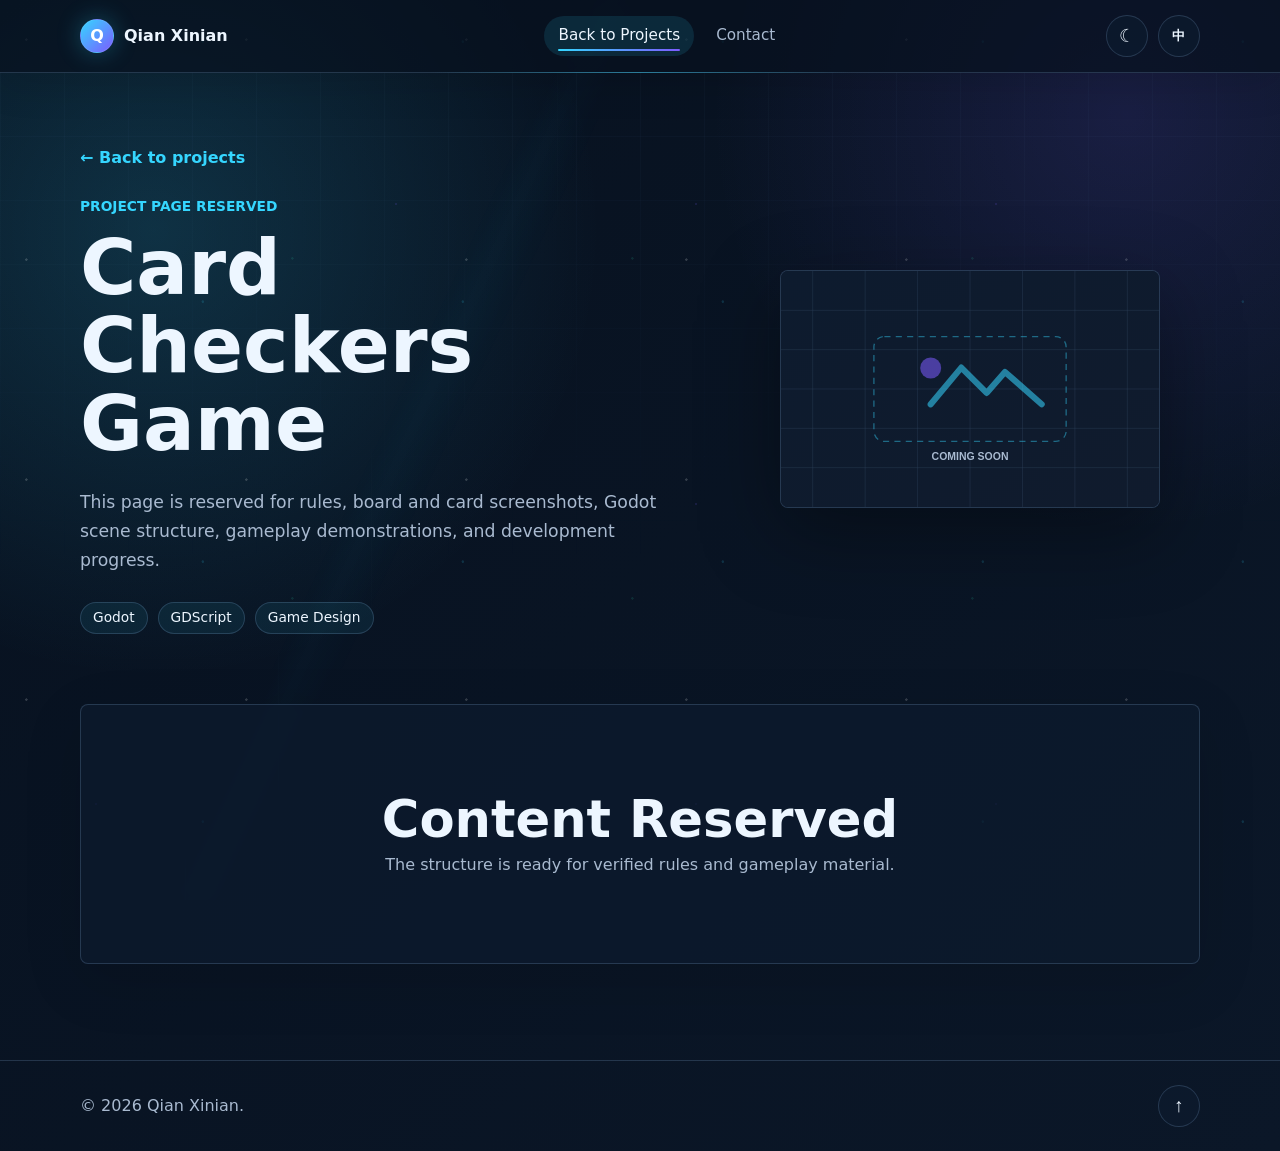
==== en-project-card-checkers.html @ 93b9799e "Update portfolio content and interactions" ====
<!DOCTYPE html><html lang="en"><head><meta charset="UTF-8"><meta name="viewport" content="width=device-width, initial-scale=1.0"><title>Card Checkers Game | Qian Xinian</title><link rel="stylesheet" href="style.css?v=20260716-3"></head><body class="detail-page"><a class="skip-link" href="#main">Skip to main content</a><div class="scroll-progress" aria-hidden="true"></div><header class="site-header"><nav class="navbar container"><a class="brand" href="en.html#projects"><span class="brand-mark" aria-hidden="true">Q</span><span>Qian Xinian</span></a><div class="nav-actions"><button class="theme-toggle" type="button" aria-label="Toggle theme"><span class="theme-icon" aria-hidden="true">☾</span></button><a class="language-switch" href="project-card-checkers.html" lang="zh-CN">中</a><button class="menu-toggle" type="button" aria-label="Open navigation menu" aria-expanded="false" aria-controls="primary-menu"><span></span><span></span><span></span></button></div><ul class="nav-menu" id="primary-menu"><li><a class="nav-link active" href="en.html#projects">Back to Projects</a></li><li><a class="nav-link" href="en.html#contact">Contact</a></li></ul></nav></header><main id="main" class="project-detail-main"><section class="detail-hero"><div class="container detail-hero-grid"><div class="reveal"><a class="back-link" href="en.html#projects">← Back to projects</a><p class="detail-kicker">Project Page Reserved</p><h1 class="detail-title">Card Checkers Game</h1><p class="detail-summary">This page is reserved for rules, board and card screenshots, Godot scene structure, gameplay demonstrations, and development progress.</p><div class="detail-meta"><span>Godot</span><span>GDScript</span><span>Game Design</span></div></div><figure class="detail-visual reveal"><img src="assets/project-placeholder.svg" alt="Card Checkers Game project placeholder"></figure></div></section><section class="detail-content"><div class="container"><article class="detail-panel detail-placeholder reveal"><div><h2>Content Reserved</h2><p>The structure is ready for verified rules and gameplay material.</p></div></article></div></section></main><footer class="site-footer"><div class="container footer-inner"><p>© <span id="year"></span> Qian Xinian.</p><button class="back-to-top" type="button" aria-label="Back to top">↑</button></div></footer><script src="script.js?v=20260716-3"></script></body></html>
---- style.css ----
:root {
  color-scheme: dark;
  --bg: #07111f;
  --bg-soft: #0b1728;
  --surface: rgba(13, 27, 46, 0.72);
  --surface-strong: rgba(19, 38, 63, 0.9);
  --text: #edf6ff;
  --muted: #a9bad0;
  --line: rgba(159, 205, 255, 0.18);
  --accent: #35d6ff;
  --accent-2: #7c5cff;
  --accent-3: #33e0b5;
  --shadow: 0 24px 80px rgba(0, 0, 0, 0.35);
  --radius: 8px;
  --header-height: 72px;
  --font: "Microsoft YaHei", "PingFang SC", "Hiragino Sans GB", "Noto Sans CJK SC", system-ui, -apple-system, BlinkMacSystemFont, "Segoe UI", sans-serif;
}

@property --panel-angle {
  syntax: "<angle>";
  inherits: false;
  initial-value: 0deg;
}

[data-theme="light"] {
  color-scheme: light;
  --bg: #f6f9fd;
  --bg-soft: #eaf1f9;
  --surface: rgba(255, 255, 255, 0.76);
  --surface-strong: rgba(255, 255, 255, 0.95);
  --text: #101b2d;
  --muted: #516177;
  --line: rgba(35, 80, 130, 0.16);
  --accent: #007fb0;
  --accent-2: #5e4bd6;
  --accent-3: #008f78;
  --shadow: 0 24px 70px rgba(23, 48, 84, 0.14);
}

* {
  box-sizing: border-box;
}

html {
  scroll-behavior: smooth;
  scroll-padding-top: var(--header-height);
}

body {
  margin: 0;
  min-width: 320px;
  color: var(--text);
  background:
    radial-gradient(circle at 12% 20%, rgba(53, 214, 255, 0.16), transparent 28rem),
    radial-gradient(circle at 88% 10%, rgba(124, 92, 255, 0.14), transparent 26rem),
    linear-gradient(135deg, var(--bg), var(--bg-soft));
  font-family: var(--font);
  line-height: 1.7;
  animation: pageFadeIn 420ms ease-out both;
}

body::before {
  content: "";
  position: fixed;
  inset: 0;
  z-index: -2;
  pointer-events: none;
  opacity: 0.28;
  background:
    linear-gradient(115deg, transparent 0 34%, rgba(53, 214, 255, 0.08) 36%, transparent 39% 100%),
    repeating-linear-gradient(90deg, transparent 0 92px, rgba(255, 255, 255, 0.025) 92px 93px);
  transform: translate3d(var(--page-shift, 0px), 0, 0);
}

body::after {
  content: "";
  position: fixed;
  inset: 0;
  z-index: -3;
  pointer-events: none;
  opacity: 0.34;
  background-image:
    radial-gradient(circle at 12% 18%, rgba(255, 255, 255, 0.5) 0 1px, transparent 1.5px),
    radial-gradient(circle at 78% 16%, rgba(53, 214, 255, 0.45) 0 1px, transparent 1.5px),
    radial-gradient(circle at 32% 68%, rgba(124, 92, 255, 0.42) 0 1px, transparent 1.5px),
    radial-gradient(circle at 86% 76%, rgba(51, 224, 181, 0.36) 0 1px, transparent 1.5px);
  background-size: 220px 220px, 260px 260px, 300px 300px, 340px 340px;
  animation: starDrift 46s linear infinite;
}

body.menu-open {
  overflow: hidden;
}

a {
  color: inherit;
  text-decoration: none;
}

img {
  max-width: 100%;
  display: block;
}

button,
a {
  -webkit-tap-highlight-color: transparent;
}

:focus-visible {
  outline: 3px solid color-mix(in srgb, var(--accent) 85%, white);
  outline-offset: 4px;
}

.skip-link {
  position: fixed;
  top: 12px;
  left: 12px;
  z-index: 1000;
  padding: 10px 14px;
  border-radius: var(--radius);
  background: var(--accent);
  color: #06111f;
  transform: translateY(-140%);
  transition: transform 180ms ease;
}

.skip-link:focus {
  transform: translateY(0);
}

.scroll-progress {
  position: fixed;
  top: 0;
  left: 0;
  z-index: 200;
  width: calc(var(--scroll-progress, 0) * 100%);
  height: 3px;
  background: linear-gradient(90deg, var(--accent), var(--accent-2), var(--accent-3));
  box-shadow: 0 0 18px rgba(53, 214, 255, 0.55);
}

.cursor-glow {
  position: fixed;
  left: 0;
  top: 0;
  z-index: 1;
  width: 260px;
  height: 260px;
  border-radius: 50%;
  pointer-events: none;
  opacity: 0;
  background: radial-gradient(circle, rgba(53, 214, 255, 0.17), rgba(124, 92, 255, 0.08) 42%, transparent 70%);
  transform: translate3d(calc(var(--cursor-x, -400px) - 50%), calc(var(--cursor-y, -400px) - 50%), 0);
  transition: opacity 180ms ease;
  mix-blend-mode: screen;
}

.cursor-glow.is-active {
  opacity: 1;
}

.container {
  width: min(1120px, calc(100% - 40px));
  margin: 0 auto;
}

.site-header {
  position: fixed;
  top: 0;
  left: 0;
  right: 0;
  z-index: 100;
  border-bottom: 1px solid var(--line);
  background: color-mix(in srgb, var(--bg) 72%, transparent);
  backdrop-filter: blur(18px);
  box-shadow: 0 10px 40px rgba(0, 0, 0, 0.12);
}

.site-header::after {
  content: "";
  position: absolute;
  left: 50%;
  bottom: -1px;
  width: min(420px, 60vw);
  height: 1px;
  pointer-events: none;
  background: linear-gradient(90deg, transparent, var(--accent), transparent);
  transform: translateX(-50%);
  opacity: 0.45;
}

.navbar {
  min-height: var(--header-height);
  display: flex;
  align-items: center;
  justify-content: space-between;
  gap: 24px;
}

.brand {
  display: inline-flex;
  align-items: center;
  gap: 10px;
  font-weight: 700;
  letter-spacing: 0;
}

.brand-mark {
  width: 34px;
  height: 34px;
  display: inline-grid;
  place-items: center;
  border: 1px solid var(--line);
  border-radius: 50%;
  background: linear-gradient(135deg, var(--accent), var(--accent-2));
  color: white;
  box-shadow: 0 0 24px rgba(53, 214, 255, 0.28);
  animation: markPulse 4.8s ease-in-out infinite;
}

.nav-menu {
  display: flex;
  align-items: center;
  gap: 8px;
  margin: 0;
  padding: 0;
  list-style: none;
}

.nav-link {
  position: relative;
  display: inline-flex;
  align-items: center;
  min-height: 40px;
  padding: 0 14px;
  border-radius: 999px;
  color: var(--muted);
  font-size: 0.95rem;
  transition: color 180ms ease, background 180ms ease;
}

.nav-link::after {
  content: "";
  position: absolute;
  left: 14px;
  right: 14px;
  bottom: 5px;
  height: 2px;
  border-radius: 999px;
  background: linear-gradient(90deg, var(--accent), var(--accent-2));
  transform: scaleX(0);
  transform-origin: left;
  transition: transform 220ms ease;
}

.nav-link:hover,
.nav-link.active {
  color: var(--text);
  background: rgba(53, 214, 255, 0.12);
}

.nav-link:hover::after,
.nav-link.active::after {
  transform: scaleX(1);
}

.nav-actions {
  display: flex;
  align-items: center;
  gap: 10px;
  order: 3;
}

.theme-toggle,
.language-switch,
.menu-toggle,
.back-to-top {
  border: 1px solid var(--line);
  background: var(--surface);
  color: var(--text);
  cursor: pointer;
  transition: transform 180ms ease, border-color 180ms ease, background 180ms ease;
}

.theme-toggle {
  width: 42px;
  height: 42px;
  border-radius: 50%;
  font-size: 1.1rem;
}

.language-switch {
  width: 42px;
  height: 42px;
  display: inline-grid;
  place-items: center;
  border-radius: 50%;
  font-size: 0.82rem;
  font-weight: 800;
}

.theme-toggle:hover,
.language-switch:hover,
.menu-toggle:hover,
.back-to-top:hover {
  transform: translateY(-2px);
  border-color: color-mix(in srgb, var(--accent) 45%, var(--line));
}

.menu-toggle {
  display: none;
  width: 42px;
  height: 42px;
  padding: 10px;
  border-radius: 50%;
}

.menu-toggle span {
  display: block;
  width: 18px;
  height: 2px;
  margin: 4px auto;
  border-radius: 2px;
  background: var(--text);
  transition: transform 180ms ease, opacity 180ms ease;
}

.menu-toggle.is-open span:nth-child(1) {
  transform: translateY(6px) rotate(45deg);
}

.menu-toggle.is-open span:nth-child(2) {
  opacity: 0;
}

.menu-toggle.is-open span:nth-child(3) {
  transform: translateY(-6px) rotate(-45deg);
}

.section {
  position: relative;
  padding: 96px 0;
}

.hero {
  min-height: 100vh;
  display: grid;
  align-items: center;
  overflow: hidden;
  padding-top: calc(var(--header-height) + 64px);
}

.hero::after {
  content: "";
  position: absolute;
  inset: 0;
  pointer-events: none;
  opacity: 0.18;
  background: linear-gradient(180deg, transparent 0, rgba(53, 214, 255, 0.12) 50%, transparent 100%);
  transform: translateY(-100%);
  animation: scanLine 8s linear infinite;
}

.hero-bg {
  position: absolute;
  inset: 0;
  pointer-events: none;
}

.grid-layer {
  position: absolute;
  inset: 0;
  opacity: 0.42;
  background-image:
    linear-gradient(var(--line) 1px, transparent 1px),
    linear-gradient(90deg, var(--line) 1px, transparent 1px);
  background-size: 56px 56px;
  mask-image: radial-gradient(circle at 50% 35%, black, transparent 72%);
  animation: gridDrift 26s linear infinite;
}

.orb {
  position: absolute;
  width: 320px;
  height: 320px;
  border-radius: 50%;
  filter: blur(38px);
  opacity: 0.24;
}

.orb-one {
  top: 16%;
  right: 12%;
  background: var(--accent);
  animation: floatOne 11s ease-in-out infinite;
}

.orb-two {
  left: 8%;
  bottom: 12%;
  background: var(--accent-2);
  animation: floatTwo 13s ease-in-out infinite;
}

.hero-layout {
  position: relative;
  display: grid;
  grid-template-columns: minmax(0, 1.15fr) minmax(320px, 0.85fr);
  gap: 56px;
  align-items: center;
}

.avatar-wrap {
  width: 128px;
  height: 128px;
  padding: 4px;
  border-radius: 50%;
  background: linear-gradient(135deg, var(--accent), var(--accent-2), var(--accent-3));
  box-shadow: 0 0 44px rgba(53, 214, 255, 0.22);
}

.avatar {
  width: 100%;
  height: 100%;
  box-sizing: border-box;
  object-fit: contain;
  padding: 3px;
  border-radius: 50%;
  border: 4px solid color-mix(in srgb, var(--bg) 78%, transparent);
  background: #ffffff;
}

.eyebrow {
  margin: 0 0 12px;
  color: var(--accent);
  font-size: 0.83rem;
  font-weight: 700;
  letter-spacing: 0;
  text-transform: uppercase;
}

h1,
h2,
h3,
p {
  overflow-wrap: anywhere;
}

h1 {
  margin: 22px 0 10px;
  font-size: clamp(3.2rem, 9vw, 6.8rem);
  line-height: 1;
  letter-spacing: 0;
}

.name-line {
  display: flex;
  flex-wrap: wrap;
  align-items: baseline;
  gap: 8px 12px;
  margin: 0 0 8px;
  color: var(--muted);
}

.name-line span {
  color: var(--accent);
  font-size: 0.78rem;
  font-weight: 700;
  text-transform: uppercase;
}

.name-line strong {
  color: var(--text);
  font-size: 1.08rem;
  font-weight: 700;
}

h2 {
  margin: 0;
  font-size: clamp(2rem, 4vw, 3.2rem);
  line-height: 1.2;
  letter-spacing: 0;
}

h3 {
  margin: 0 0 12px;
  font-size: 1.15rem;
  line-height: 1.35;
}

.identity {
  margin: 0;
  color: var(--text);
  font-size: clamp(1.1rem, 2.2vw, 1.45rem);
  font-weight: 600;
}

.hero-summary,
.signature,
.section-body p,
.contact-lead,
.project-card p {
  color: var(--muted);
}

.hero-summary {
  max-width: 680px;
  margin: 20px 0 8px;
  font-size: 1.1rem;
}

.signature {
  max-width: 680px;
  margin: 0 0 32px;
}

.hero-buttons,
.card-actions {
  display: flex;
  flex-wrap: wrap;
  gap: 12px;
}

.btn {
  position: relative;
  overflow: hidden;
  display: inline-flex;
  align-items: center;
  justify-content: center;
  min-height: 46px;
  padding: 0 20px;
  border: 1px solid transparent;
  border-radius: 999px;
  font-weight: 700;
  cursor: pointer;
  transform: translate3d(var(--magnet-x, 0), var(--magnet-y, 0), 0);
  transition: transform 180ms ease, box-shadow 180ms ease, background 180ms ease, border-color 180ms ease;
}

.btn::after {
  content: "";
  position: absolute;
  inset: 0;
  background: linear-gradient(110deg, transparent 0 32%, rgba(255, 255, 255, 0.28) 48%, transparent 64% 100%);
  transform: translateX(-140%);
  transition: transform 520ms ease;
}

.btn:hover {
  transform: translate3d(var(--magnet-x, 0), calc(var(--magnet-y, 0) - 2px), 0);
}

.btn:hover::after {
  transform: translateX(140%);
}

.btn-primary {
  background: linear-gradient(135deg, var(--accent), var(--accent-2));
  color: white;
  box-shadow: 0 14px 34px rgba(53, 214, 255, 0.2);
}

.btn-secondary,
.btn-ghost {
  border-color: var(--line);
  background: var(--surface);
  color: var(--text);
}

.btn-small {
  min-height: 40px;
  padding: 0 16px;
  font-size: 0.92rem;
}

.hero-panel,
.skill-card,
.project-card,
.experience-card,
.award-card,
.contact-card,
.detail-panel {
  border: 1px solid var(--line);
  border-radius: var(--radius);
  background: var(--surface);
  box-shadow: var(--shadow);
  backdrop-filter: blur(18px);
}

.hero-panel,
.skill-card,
.project-card,
.experience-card,
.award-card,
.contact-card,
.detail-panel {
  position: relative;
  overflow: hidden;
}

.hero-panel::before,
.skill-card::before,
.project-card::before,
.experience-card::before,
.award-card::before,
.contact-card::before,
.detail-panel::before {
  content: "";
  position: absolute;
  inset: 0;
  pointer-events: none;
  opacity: 0;
  background:
    radial-gradient(circle at var(--spot-x, 50%) var(--spot-y, 20%), rgba(53, 214, 255, 0.18), transparent 34%),
    linear-gradient(135deg, rgba(255, 255, 255, 0.08), transparent 42%);
  transition: opacity 220ms ease;
}

.hero-panel:hover::before,
.skill-card:hover::before,
.project-card:hover::before,
.experience-card:hover::before,
.award-card:hover::before,
.contact-card:hover::before,
.detail-panel:hover::before {
  opacity: 1;
}

.hero-panel {
  padding: 24px;
}

.hero-panel::after {
  content: "";
  position: absolute;
  inset: 0;
  pointer-events: none;
  border-radius: inherit;
  background: conic-gradient(from var(--panel-angle, 0deg), transparent 0 78%, rgba(53, 214, 255, 0.34), rgba(124, 92, 255, 0.25), transparent 92% 100%);
  mask: linear-gradient(#000 0 0) content-box, linear-gradient(#000 0 0);
  mask-composite: exclude;
  padding: 1px;
  animation: panelOrbit 12s linear infinite;
}

.signal-card {
  display: flex;
  align-items: center;
  gap: 10px;
  min-height: 48px;
  padding: 0 14px;
  border: 1px solid var(--line);
  border-radius: var(--radius);
  background: color-mix(in srgb, var(--surface-strong) 86%, transparent);
  color: var(--muted);
}

.signal-dot {
  width: 10px;
  height: 10px;
  border-radius: 50%;
  background: var(--accent-3);
  box-shadow: 0 0 18px var(--accent-3);
  animation: signalPing 2.4s ease-out infinite;
}

.stat-grid {
  display: grid;
  grid-template-columns: repeat(2, 1fr);
  gap: 12px;
  margin: 18px 0 0;
}

.stat-grid div {
  min-height: 112px;
  padding: 18px;
  border: 1px solid var(--line);
  border-radius: var(--radius);
  background: rgba(255, 255, 255, 0.035);
  transition: transform 200ms ease, border-color 200ms ease;
}

.stat-grid div:hover {
  transform: translateY(-4px);
  border-color: color-mix(in srgb, var(--accent) 42%, var(--line));
}

.stat-grid dt {
  color: var(--muted);
  font-size: 0.84rem;
}

.stat-grid dd {
  margin: 12px 0 0;
  font-weight: 800;
  overflow-wrap: anywhere;
}

.stat-grid div:last-child:nth-child(odd) {
  grid-column: 1 / -1;
}

.section-grid,
.contact-layout {
  display: grid;
  grid-template-columns: 0.8fr 1.2fr;
  gap: 56px;
  align-items: start;
}

.section-heading.centered {
  max-width: 680px;
  margin: 0 auto 36px;
  text-align: center;
}

.section-heading h2 {
  position: relative;
  display: inline-block;
}

.section-heading h2::after {
  content: "";
  position: absolute;
  left: 14%;
  right: 14%;
  bottom: -12px;
  height: 1px;
  background: linear-gradient(90deg, transparent, var(--accent), var(--accent-2), transparent);
  opacity: 0.68;
}

.section-body {
  padding-top: 8px;
}

.section-body p {
  margin: 0;
  font-size: 1.08rem;
}

.skills-grid,
.project-grid {
  display: grid;
  gap: 18px;
}

.skills-grid {
  grid-template-columns: repeat(4, 1fr);
}

.skill-card {
  padding: 22px;
  min-height: 180px;
  transition: transform 220ms ease, border-color 220ms ease;
}

.skill-card:hover {
  transform: translateY(-6px);
  border-color: color-mix(in srgb, var(--accent) 45%, var(--line));
}

.tag-list {
  display: flex;
  flex-wrap: wrap;
  gap: 10px;
}

.tag-list span {
  display: inline-flex;
  align-items: center;
  min-height: 32px;
  padding: 0 12px;
  border: 1px solid var(--line);
  border-radius: 999px;
  background: rgba(53, 214, 255, 0.08);
  color: color-mix(in srgb, var(--text) 88%, var(--accent));
  font-size: 0.9rem;
  transition: transform 180ms ease, border-color 180ms ease, background 180ms ease;
}

.tag-list span:hover {
  transform: translateY(-2px);
  border-color: color-mix(in srgb, var(--accent) 45%, var(--line));
  background: rgba(53, 214, 255, 0.13);
}

.tag-list.compact span {
  min-height: 28px;
  font-size: 0.82rem;
}

.project-grid {
  grid-template-columns: repeat(3, 1fr);
}

.project-card {
  display: flex;
  flex-direction: column;
  justify-content: space-between;
  gap: 22px;
  min-height: 360px;
  padding: 24px;
  transform: perspective(900px) rotateX(var(--tilt-y, 0deg)) rotateY(var(--tilt-x, 0deg)) translateY(0);
  transition: transform 220ms ease, border-color 220ms ease, box-shadow 220ms ease;
}

.project-card h3 {
  transition: color 220ms ease, transform 220ms ease;
}

.project-card:hover h3 {
  color: color-mix(in srgb, var(--text) 72%, var(--accent));
  transform: translateX(3px);
}

.project-card::after {
  content: attr(data-hover);
  position: absolute;
  left: auto;
  right: 18px;
  top: 18px;
  max-width: calc(100% - 36px);
  display: inline-flex;
  align-items: center;
  min-height: 34px;
  padding: 0 12px;
  border: 1px solid color-mix(in srgb, var(--accent) 34%, var(--line));
  border-radius: 999px;
  background: color-mix(in srgb, var(--surface-strong) 80%, transparent);
  color: var(--accent);
  font-size: 0.78rem;
  font-weight: 800;
  opacity: 0;
  transform: translateY(-8px);
  transition: opacity 220ms ease, transform 220ms ease;
  pointer-events: none;
}

.project-card:hover {
  transform: perspective(900px) rotateX(var(--tilt-y, 0deg)) rotateY(var(--tilt-x, 0deg)) translateY(-8px);
  border-color: color-mix(in srgb, var(--accent) 48%, var(--line));
  box-shadow: 0 28px 90px rgba(0, 0, 0, 0.28);
}

.project-card:hover::after {
  opacity: 1;
  transform: translateY(0);
}

.project-index {
  margin: 0 0 18px;
  color: var(--accent);
  font-weight: 800;
}

.project-card p:not(.project-index) {
  margin: 0;
}

.carousel-head {
  display: flex;
  align-items: center;
  justify-content: flex-end;
  gap: 24px;
  margin: 0 0 20px;
}

.carousel-head p {
  max-width: 680px;
  margin: 0;
  color: var(--muted);
}

.carousel-controls {
  display: flex;
  flex: 0 0 auto;
  gap: 10px;
  margin-left: auto;
}

.carousel-status {
  display: flex;
  align-items: center;
  gap: 16px;
  margin-right: auto;
}

.carousel-counter {
  display: inline-flex;
  align-items: baseline;
  gap: 6px;
  min-width: 54px;
  color: var(--muted);
  font-size: 0.78rem;
  font-variant-numeric: tabular-nums;
}

.carousel-counter strong {
  color: var(--accent);
  font-size: 1.08rem;
  font-weight: 800;
}

.carousel-dots {
  display: flex;
  align-items: center;
  gap: 3px;
}

.carousel-dot {
  position: relative;
  display: inline-grid;
  place-items: center;
  width: 24px;
  height: 28px;
  padding: 0;
  border: 0;
  background: transparent;
  cursor: pointer;
}

.carousel-dot::before {
  content: "";
  width: 6px;
  height: 6px;
  border-radius: 999px;
  background: color-mix(in srgb, var(--muted) 52%, transparent);
  transition: width 260ms ease, background 260ms ease, transform 180ms ease;
}

.carousel-dot:hover::before {
  transform: scale(1.35);
  background: var(--accent);
}

.carousel-dot.is-active::before {
  width: 20px;
  background: linear-gradient(90deg, var(--accent), var(--accent-2));
}

.carousel-btn {
  display: inline-grid;
  place-items: center;
  width: 44px;
  height: 44px;
  padding: 0;
  border: 1px solid var(--line);
  border-radius: 50%;
  background: var(--surface);
  color: var(--text);
  font: inherit;
  font-size: 1.7rem;
  line-height: 1;
  cursor: pointer;
  backdrop-filter: blur(14px);
  transition: transform 180ms ease, border-color 180ms ease, background 180ms ease;
}

.carousel-btn:hover {
  transform: translateY(-2px);
  border-color: color-mix(in srgb, var(--accent) 52%, var(--line));
  background: color-mix(in srgb, var(--surface-strong) 88%, var(--accent));
}

.carousel-btn[aria-pressed="true"] {
  border-color: color-mix(in srgb, var(--accent) 62%, var(--line));
  background: color-mix(in srgb, var(--surface-strong) 76%, var(--accent));
  color: var(--accent);
}

.carousel-play-state {
  position: relative;
  display: block;
  width: 16px;
  height: 16px;
}

.carousel-btn[aria-pressed="false"] .carousel-play-state::before,
.carousel-btn[aria-pressed="false"] .carousel-play-state::after {
  content: "";
  position: absolute;
  top: 1px;
  bottom: 1px;
  width: 4px;
  border-radius: 1px;
  background: currentColor;
}

.carousel-btn[aria-pressed="false"] .carousel-play-state::before {
  left: 2px;
}

.carousel-btn[aria-pressed="false"] .carousel-play-state::after {
  right: 2px;
}

.carousel-btn[aria-pressed="true"] .carousel-play-state::before {
  content: "";
  position: absolute;
  top: 1px;
  left: 4px;
  border-top: 7px solid transparent;
  border-bottom: 7px solid transparent;
  border-left: 11px solid currentColor;
}

.project-carousel {
  position: relative;
  display: block;
  height: 660px;
  margin: 0;
  padding: 18px 0 38px;
  overflow: hidden;
  isolation: isolate;
  touch-action: pan-y;
  cursor: grab;
  transition: height 420ms cubic-bezier(0.22, 1, 0.36, 1);
}

.project-carousel.is-dragging {
  cursor: grabbing;
  user-select: none;
}

.project-carousel::before,
.project-carousel::after {
  content: "";
  position: absolute;
  z-index: 6;
  top: 0;
  bottom: 0;
  width: clamp(18px, 5vw, 72px);
  pointer-events: none;
}

.project-carousel::before {
  left: 0;
  background: linear-gradient(90deg, var(--bg), transparent);
}

.project-carousel::after {
  right: 0;
  background: linear-gradient(270deg, var(--bg), transparent);
}

.project-carousel .project-card {
  position: absolute;
  top: 18px;
  left: 50%;
  width: min(620px, 64vw);
  min-height: 590px;
  opacity: 0;
  visibility: hidden;
  pointer-events: none;
  transform-origin: center top;
  transform: translateX(calc(-50% + var(--carousel-drag-x, 0px))) translateY(calc(72px + var(--carousel-drag-y, 0px))) scale(var(--carousel-card-scale, 0.68));
  filter: saturate(0.68) brightness(0.82);
  will-change: transform, opacity, filter;
  backface-visibility: hidden;
  transition-delay: 0ms !important;
  transition:
    transform 720ms cubic-bezier(0.16, 1, 0.3, 1),
    opacity 440ms cubic-bezier(0.16, 1, 0.3, 1),
    filter 540ms cubic-bezier(0.16, 1, 0.3, 1),
    border-color 220ms ease,
    box-shadow 220ms ease;
}

.project-carousel.is-dragging .project-card {
  transition: none;
}

.project-carousel .project-card.is-active,
.project-carousel .project-card.is-prev,
.project-carousel .project-card.is-next,
.project-carousel .project-card.is-before,
.project-carousel .project-card.is-after {
  visibility: visible;
}

.project-carousel .project-card.is-active {
  z-index: 4;
  opacity: 1;
  pointer-events: auto;
  transform: translateX(calc(-50% + var(--carousel-drag-x, 0px))) translateY(var(--carousel-drag-y, 0px)) scale(var(--carousel-card-scale, 1));
  filter: none;
  border-color: color-mix(in srgb, var(--accent) 42%, var(--line));
  box-shadow:
    var(--shadow),
    0 0 0 1px color-mix(in srgb, var(--accent) 13%, transparent);
}

.project-carousel .project-card.is-prev,
.project-carousel .project-card.is-next {
  z-index: 2;
  opacity: 0.52;
  pointer-events: auto;
  cursor: pointer;
  filter: saturate(0.64) brightness(0.78);
}

.project-carousel .project-card.is-prev {
  transform: translateX(calc(-156% + var(--carousel-drag-x, 0px))) translateY(calc(38px + var(--carousel-drag-y, 0px))) scale(var(--carousel-card-scale, 0.82));
}

.project-carousel .project-card.is-next {
  transform: translateX(calc(56% + var(--carousel-drag-x, 0px))) translateY(calc(38px + var(--carousel-drag-y, 0px))) scale(var(--carousel-card-scale, 0.82));
}

.project-carousel .project-card.is-before {
  z-index: 1;
  opacity: 0;
  transform: translateX(calc(-240% + var(--carousel-drag-x, 0px))) translateY(calc(74px + var(--carousel-drag-y, 0px))) scale(var(--carousel-card-scale, 0.68));
}

.project-carousel .project-card.is-after {
  z-index: 1;
  opacity: 0;
  transform: translateX(calc(140% + var(--carousel-drag-x, 0px))) translateY(calc(74px + var(--carousel-drag-y, 0px))) scale(var(--carousel-card-scale, 0.68));
}

.project-carousel .project-card.is-active:hover {
  transform: translateX(calc(-50% + var(--carousel-drag-x, 0px))) translateY(calc(-6px + var(--carousel-drag-y, 0px))) scale(var(--carousel-card-scale, 1));
}

.project-carousel .project-card.is-prev:hover {
  opacity: 0.74;
  transform: translateX(calc(-156% + var(--carousel-drag-x, 0px))) translateY(calc(32px + var(--carousel-drag-y, 0px))) scale(var(--carousel-card-scale, 0.84));
}

.project-carousel .project-card.is-next:hover {
  opacity: 0.74;
  transform: translateX(calc(56% + var(--carousel-drag-x, 0px))) translateY(calc(32px + var(--carousel-drag-y, 0px))) scale(var(--carousel-card-scale, 0.84));
}

.project-carousel.is-dragging .project-card.is-active:hover {
  transform: translateX(calc(-50% + var(--carousel-drag-x, 0px))) translateY(var(--carousel-drag-y, 0px)) scale(var(--carousel-card-scale, 1));
}

.project-image {
  width: 100%;
  aspect-ratio: 16 / 9;
  object-fit: cover;
  border: 1px solid var(--line);
  border-radius: var(--radius);
  background: var(--surface-strong);
  transition: transform 360ms ease, filter 360ms ease, border-color 360ms ease;
}

.project-image-contain {
  padding: 8px;
  object-fit: contain;
}

.project-card:hover .project-image {
  transform: translateY(-3px) scale(1.015);
  border-color: color-mix(in srgb, var(--accent) 46%, var(--line));
  filter: saturate(1.08) contrast(1.04);
}

.project-card-empty {
  opacity: 0.84;
}

.project-card-empty .project-image {
  filter: saturate(0.62);
}

.project-card-empty:hover {
  opacity: 1;
}

.is-disabled {
  opacity: 0.74;
}

.detail-page .site-header {
  position: fixed;
}

.project-detail-main {
  padding-top: var(--header-height);
}

.detail-hero {
  position: relative;
  overflow: hidden;
  padding: 72px 0 42px;
}

.detail-hero::before {
  content: "";
  position: absolute;
  inset: 0;
  pointer-events: none;
  background:
    linear-gradient(var(--line) 1px, transparent 1px),
    linear-gradient(90deg, var(--line) 1px, transparent 1px);
  background-size: 64px 64px;
  mask-image: linear-gradient(to bottom, rgba(0, 0, 0, 0.72), transparent 92%);
  opacity: 0.24;
}

.detail-hero-grid {
  position: relative;
  display: grid;
  grid-template-columns: minmax(0, 1fr) minmax(320px, 460px);
  gap: 42px;
  align-items: center;
}

.back-link {
  display: inline-flex;
  align-items: center;
  gap: 8px;
  width: fit-content;
  margin-bottom: 24px;
  color: var(--accent);
  font-weight: 800;
}

.detail-kicker {
  margin: 0 0 10px;
  color: var(--accent);
  font-size: 0.86rem;
  font-weight: 800;
  text-transform: uppercase;
}

.detail-title {
  max-width: 760px;
  margin: 0;
  font-size: clamp(2.35rem, 6vw, 5.2rem);
  line-height: 1.02;
}

.detail-summary {
  max-width: 760px;
  margin: 24px 0 0;
  color: var(--muted);
  font-size: 1.08rem;
}

.detail-meta,
.detail-actions {
  display: flex;
  flex-wrap: wrap;
  gap: 10px;
  margin-top: 26px;
}

.detail-meta span {
  display: inline-flex;
  align-items: center;
  min-height: 32px;
  padding: 0 12px;
  border: 1px solid var(--line);
  border-radius: 999px;
  background: rgba(53, 214, 255, 0.08);
  color: var(--text);
  font-size: 0.86rem;
}

.detail-visual {
  position: relative;
  overflow: hidden;
  border: 1px solid var(--line);
  border-radius: var(--radius);
  background: var(--surface);
  box-shadow: var(--shadow);
}

.detail-visual::after {
  content: "";
  position: absolute;
  inset: -70% -20%;
  pointer-events: none;
  background: linear-gradient(105deg, transparent 42%, rgba(255, 255, 255, 0.18) 50%, transparent 58%);
  transform: translateX(-55%);
  animation: imageSweep 7s ease-in-out infinite;
}

.detail-visual img {
  width: 100%;
  aspect-ratio: 16 / 10;
  object-fit: cover;
}

.detail-visual-contain img {
  aspect-ratio: 16 / 10;
  padding: 12px;
  object-fit: contain;
}

.detail-content {
  padding: 28px 0 96px;
}

.detail-grid {
  display: grid;
  grid-template-columns: repeat(3, minmax(0, 1fr));
  gap: 18px;
}

.detail-panel {
  min-height: 220px;
  padding: 26px;
  border: 1px solid var(--line);
  border-radius: var(--radius);
  background: var(--surface);
  box-shadow: 0 18px 60px rgba(0, 0, 0, 0.12);
  backdrop-filter: blur(16px);
  transition: transform 220ms ease, border-color 220ms ease, box-shadow 220ms ease;
}

.detail-panel:hover {
  transform: translateY(-5px);
  border-color: color-mix(in srgb, var(--accent) 42%, var(--line));
  box-shadow: 0 26px 80px rgba(0, 0, 0, 0.22);
}

.detail-panel.wide {
  grid-column: span 2;
}

.detail-panel h2,
.detail-panel h3 {
  margin-top: 0;
}

.detail-panel p,
.detail-list {
  margin-bottom: 0;
  color: var(--muted);
}

.detail-list {
  padding-left: 1.2rem;
}

.detail-list li + li {
  margin-top: 8px;
}

.detail-metric-grid {
  grid-column: 1 / -1;
  display: grid;
  grid-template-columns: repeat(4, minmax(0, 1fr));
  gap: 14px;
}

.detail-metric {
  min-width: 0;
  padding: 22px;
  border: 1px solid var(--line);
  border-radius: var(--radius);
  background: var(--surface);
  box-shadow: 0 16px 48px rgba(0, 0, 0, 0.1);
}

.detail-metric strong {
  display: block;
  margin-bottom: 8px;
  color: var(--accent);
  font-size: clamp(1.5rem, 3vw, 2.4rem);
  line-height: 1;
}

.detail-metric span {
  color: var(--muted);
  font-size: 0.9rem;
}

.detail-result-figure {
  grid-column: 1 / -1;
  min-height: 0;
  margin: 0;
  padding: 18px;
}

.detail-result-figure a {
  display: block;
  overflow: hidden;
  border-radius: calc(var(--radius) - 2px);
  background: var(--surface-strong);
}

.detail-result-figure img {
  width: 100%;
  height: auto;
  object-fit: contain;
  transition: transform 320ms ease, filter 320ms ease;
}

.detail-result-figure:hover img {
  transform: scale(1.012);
  filter: saturate(1.05) contrast(1.02);
}

.detail-result-figure figcaption {
  margin-top: 14px;
  color: var(--muted);
  font-size: 0.9rem;
}

.detail-gallery {
  grid-column: 1 / -1;
  display: grid;
  grid-template-columns: repeat(2, minmax(0, 1fr));
  gap: 20px;
}

.detail-gallery .detail-result-figure {
  grid-column: auto;
}

.detail-gallery .detail-result-figure img {
  aspect-ratio: 16 / 10;
  object-fit: contain;
  background: var(--surface-strong);
}

@media (max-width: 760px) {
  .detail-gallery {
    grid-template-columns: 1fr;
  }
}

.detail-placeholder {
  display: grid;
  place-items: center;
  min-height: 260px;
  text-align: center;
}

.detail-placeholder p {
  max-width: 620px;
  margin: 0 auto;
}

.experience-card {
  display: grid;
  grid-template-columns: 220px 1fr;
  gap: 28px;
  align-items: stretch;
  width: min(920px, 100%);
  margin: 0 auto;
  padding: 28px;
  transition: transform 220ms ease, border-color 220ms ease, box-shadow 220ms ease;
}

.experience-card:hover {
  transform: translateY(-6px);
  border-color: color-mix(in srgb, var(--accent) 45%, var(--line));
  box-shadow: 0 28px 90px rgba(0, 0, 0, 0.24);
}

.experience-date {
  position: relative;
  display: grid;
  align-content: center;
  gap: 10px;
  min-height: 160px;
  padding: 22px;
  border: 1px solid color-mix(in srgb, var(--accent) 32%, var(--line));
  border-radius: var(--radius);
  background: rgba(53, 214, 255, 0.08);
  color: var(--accent);
  font-weight: 800;
}

.experience-date::before {
  content: "";
  position: absolute;
  left: 22px;
  top: 50%;
  width: calc(100% - 44px);
  height: 1px;
  background: linear-gradient(90deg, var(--accent), var(--accent-2));
  opacity: 0.5;
  transform-origin: left;
  animation: dateLinePulse 3.4s ease-in-out infinite;
}

.experience-date span {
  position: relative;
  display: block;
}

.experience-content {
  display: grid;
  align-content: center;
  gap: 12px;
}

.experience-label {
  margin: 0;
  color: var(--accent);
  font-size: 0.9rem;
  font-weight: 800;
}

.experience-content h3 {
  margin: 0;
  font-size: clamp(1.35rem, 2.6vw, 2rem);
}

.experience-content p:not(.experience-label) {
  margin: 0;
  color: var(--muted);
}

.experience-link {
  width: fit-content;
  color: var(--accent);
  font-weight: 800;
}

.experience-link:hover {
  text-decoration: underline;
}

.award-card {
  display: grid;
  grid-template-columns: 180px 1fr;
  gap: 24px;
  align-items: center;
  width: 100%;
  padding: 26px;
  transition: transform 220ms ease, border-color 220ms ease;
}

.award-card::after {
  content: none;
}

.award-card:hover {
  transform: translateY(-5px);
  border-color: color-mix(in srgb, var(--accent) 42%, var(--line));
}

.award-badge {
  display: inline-flex;
  align-items: center;
  justify-content: center;
  min-height: 44px;
  padding: 0 16px;
  border: 1px solid color-mix(in srgb, var(--accent) 45%, var(--line));
  border-radius: 999px;
  color: var(--accent);
  background: rgba(53, 214, 255, 0.08);
  font-weight: 800;
  text-align: center;
}

.award-card p {
  margin: 0;
  color: var(--muted);
}

.award-card a {
  color: var(--accent);
}

.award-card a:hover {
  text-decoration: underline;
}

.awards-list {
  display: grid;
  gap: 18px;
  width: min(860px, 100%);
  margin: 0 auto;
}

.awards-list::before {
  content: none;
}

.contact-lead {
  max-width: 440px;
  margin: 18px 0 0;
}

.contact-card {
  padding: 28px;
}

.contact-list {
  display: grid;
  gap: 14px;
  margin: 0 0 22px;
  padding: 0;
  list-style: none;
}

.contact-list li {
  display: grid;
  grid-template-columns: 92px 1fr;
  gap: 16px;
  align-items: center;
  min-height: 48px;
  padding-bottom: 14px;
  border-bottom: 1px solid var(--line);
}

.contact-list span {
  color: var(--muted);
}

.contact-list a,
.contact-empty {
  color: var(--text);
  overflow-wrap: anywhere;
}

.contact-list a:hover {
  color: var(--accent);
}

.copy-status {
  min-height: 28px;
  margin: 14px 0 0;
  color: var(--accent-3);
}

.site-footer {
  border-top: 1px solid var(--line);
  padding: 24px 0;
  color: var(--muted);
}

.footer-inner {
  display: flex;
  align-items: center;
  justify-content: space-between;
  gap: 16px;
}

.footer-inner p {
  margin: 0;
}

.back-to-top {
  width: 42px;
  height: 42px;
  border-radius: 50%;
  font-size: 1.2rem;
}

.reveal {
  opacity: 0;
  filter: blur(8px);
  transform: translateY(24px) scale(0.985);
  transition: opacity 680ms ease, filter 680ms ease, transform 680ms cubic-bezier(0.2, 0.8, 0.2, 1);
}

.reveal.is-visible {
  opacity: 1;
  filter: blur(0);
  transform: translateY(0);
}

.skills-grid .reveal:nth-child(2),
.project-grid .reveal:nth-child(2),
.awards-list .reveal:nth-child(2) {
  transition-delay: 80ms;
}

.skills-grid .reveal:nth-child(3),
.project-grid .reveal:nth-child(3) {
  transition-delay: 160ms;
}

.skills-grid .reveal:nth-child(4),
.project-grid .reveal:nth-child(4) {
  transition-delay: 240ms;
}

.project-grid .reveal:nth-child(5) {
  transition-delay: 320ms;
}

.project-grid .reveal:nth-child(6) {
  transition-delay: 400ms;
}

@keyframes markPulse {
  0%, 100% {
    box-shadow: 0 0 24px rgba(53, 214, 255, 0.26);
  }
  50% {
    box-shadow: 0 0 34px rgba(124, 92, 255, 0.38);
  }
}

@keyframes pageFadeIn {
  from {
    opacity: 0;
  }
  to {
    opacity: 1;
  }
}

@keyframes signalPing {
  0% {
    box-shadow: 0 0 0 0 rgba(51, 224, 181, 0.45), 0 0 18px var(--accent-3);
  }
  70%, 100% {
    box-shadow: 0 0 0 12px rgba(51, 224, 181, 0), 0 0 18px var(--accent-3);
  }
}

@keyframes dateLinePulse {
  0%, 100% {
    transform: scaleX(0.72);
    opacity: 0.42;
  }
  50% {
    transform: scaleX(1);
    opacity: 0.78;
  }
}

@keyframes scanLine {
  0% {
    transform: translateY(-100%);
  }
  70%, 100% {
    transform: translateY(100%);
  }
}

@keyframes gridDrift {
  from {
    background-position: 0 0, 0 0;
  }
  to {
    background-position: 56px 56px, 56px 56px;
  }
}

@keyframes floatOne {
  0%, 100% {
    transform: translate3d(0, 0, 0) scale(1);
  }
  50% {
    transform: translate3d(-28px, 18px, 0) scale(1.08);
  }
}

@keyframes floatTwo {
  0%, 100% {
    transform: translate3d(0, 0, 0) scale(1);
  }
  50% {
    transform: translate3d(24px, -20px, 0) scale(1.06);
  }
}

@keyframes starDrift {
  from {
    background-position: 0 0, 0 0, 0 0, 0 0;
  }
  to {
    background-position: 220px 160px, -260px 180px, 300px -180px, -340px -220px;
  }
}

@keyframes panelOrbit {
  from {
    --panel-angle: 0deg;
  }
  to {
    --panel-angle: 360deg;
  }
}

@keyframes imageSweep {
  0%, 48% {
    transform: translateX(-58%);
    opacity: 0;
  }
  58% {
    opacity: 0.5;
  }
  72%, 100% {
    transform: translateX(58%);
    opacity: 0;
  }
}

@media (max-width: 980px) {
  .hero-layout,
  .section-grid,
  .contact-layout {
    grid-template-columns: 1fr;
  }

  .hero-layout {
    gap: 32px;
  }

  .skills-grid,
  .project-grid {
    grid-template-columns: repeat(2, 1fr);
  }

  .detail-hero-grid,
  .detail-grid {
    grid-template-columns: 1fr;
  }

  .detail-panel.wide {
    grid-column: auto;
  }

  .detail-metric-grid {
    grid-template-columns: repeat(2, minmax(0, 1fr));
  }
}

@media (max-width: 760px) {
  :root {
    --header-height: 66px;
  }

  .container {
    width: min(100% - 28px, 1120px);
  }

  .menu-toggle {
    display: inline-block;
  }

  .nav-menu {
    position: fixed;
    top: var(--header-height);
    left: 14px;
    right: 14px;
    display: grid;
    gap: 6px;
    padding: 14px;
    border: 1px solid var(--line);
    border-radius: var(--radius);
    background: var(--surface-strong);
    box-shadow: var(--shadow);
    transform: translateY(-16px);
    opacity: 0;
    visibility: hidden;
    pointer-events: none;
    transition: opacity 180ms ease, transform 180ms ease, visibility 180ms ease;
  }

  .nav-menu.is-open {
    transform: translateY(0);
    opacity: 1;
    visibility: visible;
    pointer-events: auto;
  }

  .nav-link {
    width: 100%;
    border-radius: var(--radius);
  }

  .hero {
    min-height: auto;
    padding-top: calc(var(--header-height) + 52px);
  }

  .section {
    padding: 72px 0;
  }

  .hero-panel {
    padding: 18px;
  }

  .skills-grid,
  .project-grid {
    grid-template-columns: 1fr;
  }

  .project-card {
    min-height: 310px;
  }

  .project-carousel .project-card {
    width: min(82vw, 390px);
    min-height: 560px;
  }

  .project-carousel .project-card.is-prev {
    transform: translateX(calc(-138% + var(--carousel-drag-x, 0px))) translateY(calc(34px + var(--carousel-drag-y, 0px))) scale(var(--carousel-card-scale, 0.8));
  }

  .project-carousel .project-card.is-next {
    transform: translateX(calc(38% + var(--carousel-drag-x, 0px))) translateY(calc(34px + var(--carousel-drag-y, 0px))) scale(var(--carousel-card-scale, 0.8));
  }

  .project-carousel .project-card.is-prev:hover {
    transform: translateX(calc(-138% + var(--carousel-drag-x, 0px))) translateY(calc(30px + var(--carousel-drag-y, 0px))) scale(var(--carousel-card-scale, 0.82));
  }

  .project-carousel .project-card.is-next:hover {
    transform: translateX(calc(38% + var(--carousel-drag-x, 0px))) translateY(calc(30px + var(--carousel-drag-y, 0px))) scale(var(--carousel-card-scale, 0.82));
  }

  .carousel-head {
    flex-wrap: wrap;
    align-items: center;
  }

  .carousel-status {
    order: 2;
    justify-content: center;
    width: 100%;
    margin-right: 0;
  }

  .carousel-controls {
    order: 1;
  }

  .detail-hero {
    padding-top: 52px;
  }

  .award-card {
    grid-template-columns: 1fr;
  }

  .experience-card {
    grid-template-columns: 1fr;
    padding: 22px;
  }

  .experience-date {
    min-height: auto;
  }

  .award-card::after,
  .awards-list::before {
    display: none;
  }
}

@media (max-width: 520px) {
  .brand span:last-child {
    display: none;
  }

  .avatar-wrap {
    width: 108px;
    height: 108px;
  }

  .stat-grid {
    grid-template-columns: 1fr;
  }

  .hero-buttons,
  .card-actions,
  .detail-actions {
    flex-direction: column;
  }

  .carousel-head {
    display: flex;
    justify-content: flex-end;
  }

  .detail-metric-grid {
    grid-template-columns: 1fr;
  }

  .btn {
    width: 100%;
  }

  .contact-list li {
    grid-template-columns: 1fr;
    gap: 4px;
  }

  .footer-inner {
    align-items: flex-start;
    flex-direction: column;
  }
}

@media (prefers-reduced-motion: reduce) {
  *,
  *::before,
  *::after {
    scroll-behavior: auto !important;
    transition-duration: 0.01ms !important;
    animation-duration: 0.01ms !important;
    animation-iteration-count: 1 !important;
  }

  .reveal {
    opacity: 1;
    transform: none;
    filter: none;
  }

  .brand-mark,
  .grid-layer,
  .orb,
  .hero::after,
  .hero-panel::after,
  body::after,
  body,
  .signal-dot,
  .experience-date::before {
    animation: none !important;
  }

  .cursor-glow,
  .scroll-progress {
    display: none;
  }

  .detail-visual::after {
    display: none;
  }
}
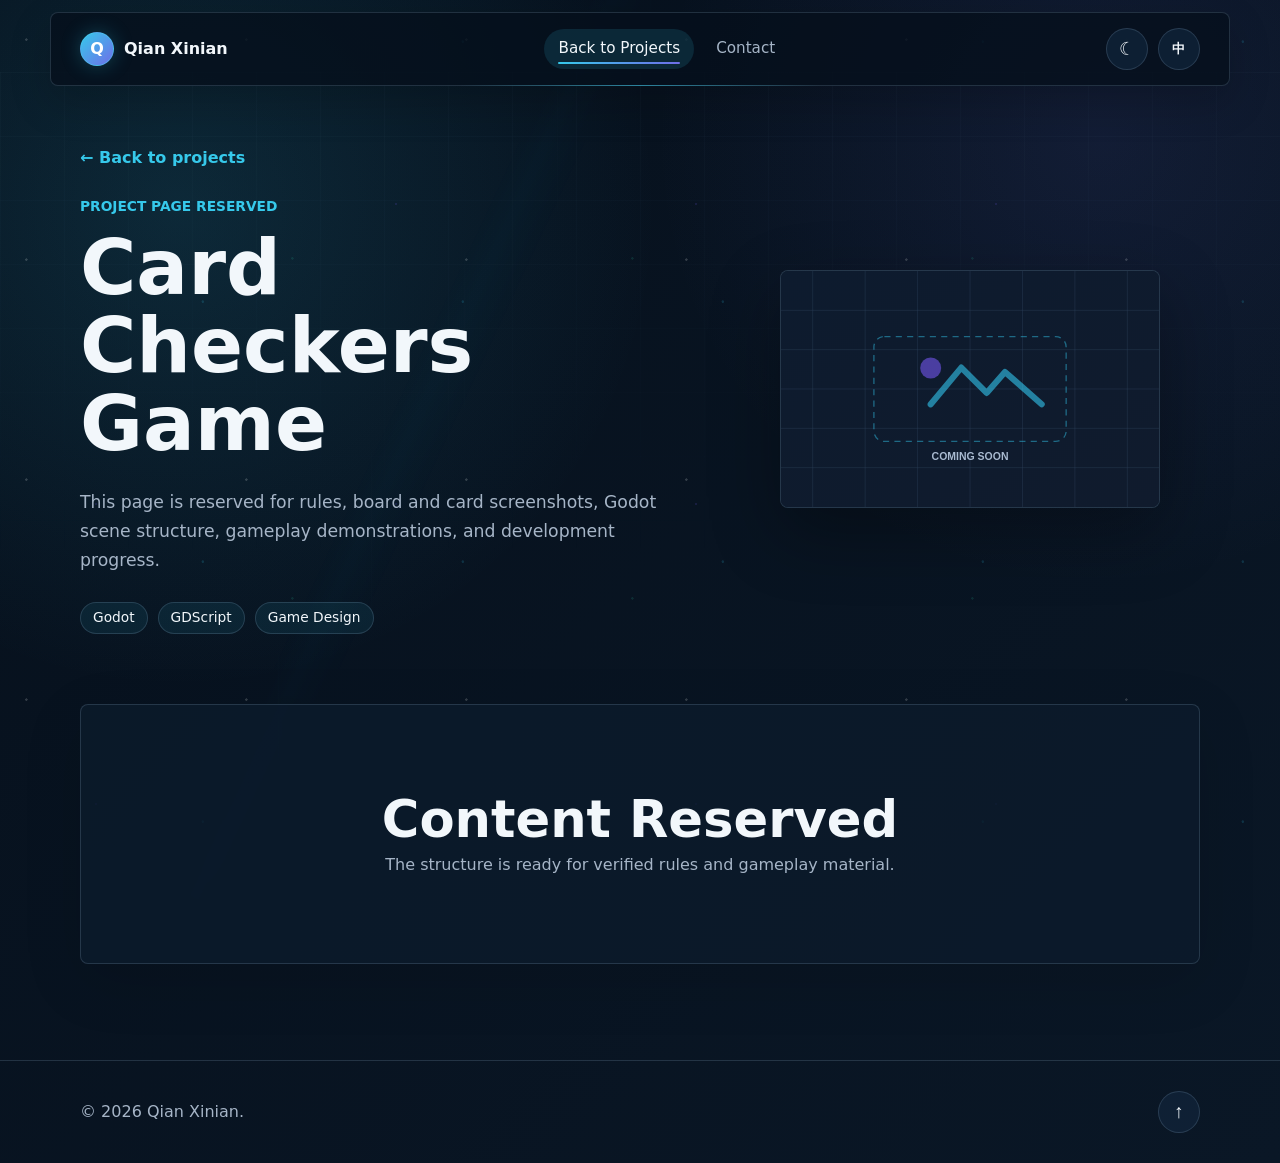
==== commit cad0b95e: "Refresh portfolio UI and awards" ====
--- a/en-project-card-checkers.html
+++ b/en-project-card-checkers.html
@@ -1 +1 @@
-<!DOCTYPE html><html lang="en"><head><meta charset="UTF-8"><meta name="viewport" content="width=device-width, initial-scale=1.0"><title>Card Checkers Game | Qian Xinian</title><link rel="stylesheet" href="style.css?v=20260716-3"></head><body class="detail-page"><a class="skip-link" href="#main">Skip to main content</a><div class="scroll-progress" aria-hidden="true"></div><header class="site-header"><nav class="navbar container"><a class="brand" href="en.html#projects"><span class="brand-mark" aria-hidden="true">Q</span><span>Qian Xinian</span></a><div class="nav-actions"><button class="theme-toggle" type="button" aria-label="Toggle theme"><span class="theme-icon" aria-hidden="true">☾</span></button><a class="language-switch" href="project-card-checkers.html" lang="zh-CN">中</a><button class="menu-toggle" type="button" aria-label="Open navigation menu" aria-expanded="false" aria-controls="primary-menu"><span></span><span></span><span></span></button></div><ul class="nav-menu" id="primary-menu"><li><a class="nav-link active" href="en.html#projects">Back to Projects</a></li><li><a class="nav-link" href="en.html#contact">Contact</a></li></ul></nav></header><main id="main" class="project-detail-main"><section class="detail-hero"><div class="container detail-hero-grid"><div class="reveal"><a class="back-link" href="en.html#projects">← Back to projects</a><p class="detail-kicker">Project Page Reserved</p><h1 class="detail-title">Card Checkers Game</h1><p class="detail-summary">This page is reserved for rules, board and card screenshots, Godot scene structure, gameplay demonstrations, and development progress.</p><div class="detail-meta"><span>Godot</span><span>GDScript</span><span>Game Design</span></div></div><figure class="detail-visual reveal"><img src="assets/project-placeholder.svg" alt="Card Checkers Game project placeholder"></figure></div></section><section class="detail-content"><div class="container"><article class="detail-panel detail-placeholder reveal"><div><h2>Content Reserved</h2><p>The structure is ready for verified rules and gameplay material.</p></div></article></div></section></main><footer class="site-footer"><div class="container footer-inner"><p>© <span id="year"></span> Qian Xinian.</p><button class="back-to-top" type="button" aria-label="Back to top">↑</button></div></footer><script src="script.js?v=20260716-3"></script></body></html>
+<!DOCTYPE html><html lang="en"><head><meta charset="UTF-8"><meta name="viewport" content="width=device-width, initial-scale=1.0"><title>Card Checkers Game | Qian Xinian</title><link rel="stylesheet" href="style.css?v=20260813-1"></head><body class="detail-page"><a class="skip-link" href="#main">Skip to main content</a><div class="scroll-progress" aria-hidden="true"></div><header class="site-header"><nav class="navbar container"><a class="brand" href="en.html#projects"><span class="brand-mark" aria-hidden="true">Q</span><span>Qian Xinian</span></a><div class="nav-actions"><button class="theme-toggle" type="button" aria-label="Toggle theme"><span class="theme-icon" aria-hidden="true">☾</span></button><a class="language-switch" href="project-card-checkers.html" lang="zh-CN">中</a><button class="menu-toggle" type="button" aria-label="Open navigation menu" aria-expanded="false" aria-controls="primary-menu"><span></span><span></span><span></span></button></div><ul class="nav-menu" id="primary-menu"><li><a class="nav-link active" href="en.html#projects">Back to Projects</a></li><li><a class="nav-link" href="en.html#contact">Contact</a></li></ul></nav></header><main id="main" class="project-detail-main"><section class="detail-hero"><div class="container detail-hero-grid"><div class="reveal"><a class="back-link" href="en.html#projects">← Back to projects</a><p class="detail-kicker">Project Page Reserved</p><h1 class="detail-title">Card Checkers Game</h1><p class="detail-summary">This page is reserved for rules, board and card screenshots, Godot scene structure, gameplay demonstrations, and development progress.</p><div class="detail-meta"><span>Godot</span><span>GDScript</span><span>Game Design</span></div></div><figure class="detail-visual reveal"><img src="assets/project-placeholder.svg" alt="Card Checkers Game project placeholder"></figure></div></section><section class="detail-content"><div class="container"><article class="detail-panel detail-placeholder reveal"><div><h2>Content Reserved</h2><p>The structure is ready for verified rules and gameplay material.</p></div></article></div></section></main><footer class="site-footer"><div class="container footer-inner"><p>© <span id="year"></span> Qian Xinian.</p><button class="back-to-top" type="button" aria-label="Back to top">↑</button></div></footer><script src="script.js?v=20260813-1"></script></body></html>
--- a/style.css
+++ b/style.css
@@ -1,18 +1,23 @@
 :root {
   color-scheme: dark;
-  --bg: #07111f;
-  --bg-soft: #0b1728;
-  --surface: rgba(13, 27, 46, 0.72);
-  --surface-strong: rgba(19, 38, 63, 0.9);
-  --text: #edf6ff;
-  --muted: #a9bad0;
-  --line: rgba(159, 205, 255, 0.18);
-  --accent: #35d6ff;
-  --accent-2: #7c5cff;
-  --accent-3: #33e0b5;
-  --shadow: 0 24px 80px rgba(0, 0, 0, 0.35);
+  --bg: #06101c;
+  --bg-soft: #0a1726;
+  --surface: rgba(12, 27, 44, 0.78);
+  --surface-strong: rgba(17, 36, 57, 0.94);
+  --text: #f2f7fb;
+  --muted: #a6b5c7;
+  --line: rgba(171, 209, 238, 0.17);
+  --line-strong: rgba(171, 209, 238, 0.28);
+  --accent: #36c9eb;
+  --accent-2: #6f6ee8;
+  --accent-3: #22b99a;
+  --brand-red: #c4003b;
+  --shadow: 0 24px 70px rgba(0, 0, 0, 0.32);
+  --shadow-soft: 0 16px 42px rgba(0, 0, 0, 0.18);
+  --shadow-lift: 0 26px 72px rgba(0, 0, 0, 0.28);
   --radius: 8px;
   --header-height: 72px;
+  --section-space: 96px;
   --font: "Microsoft YaHei", "PingFang SC", "Hiragino Sans GB", "Noto Sans CJK SC", system-ui, -apple-system, BlinkMacSystemFont, "Segoe UI", sans-serif;
 }
 
@@ -24,17 +29,21 @@
 
 [data-theme="light"] {
   color-scheme: light;
-  --bg: #f6f9fd;
-  --bg-soft: #eaf1f9;
-  --surface: rgba(255, 255, 255, 0.76);
-  --surface-strong: rgba(255, 255, 255, 0.95);
-  --text: #101b2d;
-  --muted: #516177;
-  --line: rgba(35, 80, 130, 0.16);
-  --accent: #007fb0;
-  --accent-2: #5e4bd6;
-  --accent-3: #008f78;
-  --shadow: 0 24px 70px rgba(23, 48, 84, 0.14);
+  --bg: #f5f7fa;
+  --bg-soft: #eaf0f5;
+  --surface: rgba(255, 255, 255, 0.82);
+  --surface-strong: rgba(255, 255, 255, 0.97);
+  --text: #101a28;
+  --muted: #536174;
+  --line: rgba(35, 64, 96, 0.15);
+  --line-strong: rgba(35, 64, 96, 0.25);
+  --accent: #057da0;
+  --accent-2: #5258c9;
+  --accent-3: #087c68;
+  --brand-red: #b50039;
+  --shadow: 0 22px 58px rgba(33, 54, 78, 0.13);
+  --shadow-soft: 0 14px 36px rgba(33, 54, 78, 0.1);
+  --shadow-lift: 0 24px 60px rgba(33, 54, 78, 0.16);
 }
 
 * {
@@ -43,7 +52,7 @@
 
 html {
   scroll-behavior: smooth;
-  scroll-padding-top: var(--header-height);
+  scroll-padding-top: calc(var(--header-height) + 28px);
 }
 
 body {
@@ -51,8 +60,8 @@
   min-width: 320px;
   color: var(--text);
   background:
-    radial-gradient(circle at 12% 20%, rgba(53, 214, 255, 0.16), transparent 28rem),
-    radial-gradient(circle at 88% 10%, rgba(124, 92, 255, 0.14), transparent 26rem),
+    radial-gradient(circle at 14% 18%, color-mix(in srgb, var(--accent) 13%, transparent), transparent 30rem),
+    radial-gradient(circle at 86% 12%, color-mix(in srgb, var(--accent-2) 10%, transparent), transparent 28rem),
     linear-gradient(135deg, var(--bg), var(--bg-soft));
   font-family: var(--font);
   line-height: 1.7;
@@ -65,7 +74,7 @@
   inset: 0;
   z-index: -2;
   pointer-events: none;
-  opacity: 0.28;
+  opacity: 0.22;
   background:
     linear-gradient(115deg, transparent 0 34%, rgba(53, 214, 255, 0.08) 36%, transparent 39% 100%),
     repeating-linear-gradient(90deg, transparent 0 92px, rgba(255, 255, 255, 0.025) 92px 93px);
@@ -167,14 +176,16 @@
 
 .site-header {
   position: fixed;
-  top: 0;
-  left: 0;
-  right: 0;
+  top: 12px;
+  left: 50%;
   z-index: 100;
-  border-bottom: 1px solid var(--line);
-  background: color-mix(in srgb, var(--bg) 72%, transparent);
-  backdrop-filter: blur(18px);
-  box-shadow: 0 10px 40px rgba(0, 0, 0, 0.12);
+  width: min(1180px, calc(100% - 24px));
+  border: 1px solid var(--line);
+  border-radius: var(--radius);
+  background: color-mix(in srgb, var(--bg) 80%, transparent);
+  backdrop-filter: blur(22px) saturate(1.2);
+  box-shadow: var(--shadow-soft);
+  transform: translateX(-50%);
 }
 
 .site-header::after {
@@ -182,12 +193,12 @@
   position: absolute;
   left: 50%;
   bottom: -1px;
-  width: min(420px, 60vw);
+  width: min(360px, 52vw);
   height: 1px;
   pointer-events: none;
   background: linear-gradient(90deg, transparent, var(--accent), transparent);
   transform: translateX(-50%);
-  opacity: 0.45;
+  opacity: 0.55;
 }
 
 .navbar {
@@ -211,11 +222,11 @@
   height: 34px;
   display: inline-grid;
   place-items: center;
-  border: 1px solid var(--line);
+  border: 1px solid color-mix(in srgb, var(--accent) 42%, var(--line));
   border-radius: 50%;
   background: linear-gradient(135deg, var(--accent), var(--accent-2));
   color: white;
-  box-shadow: 0 0 24px rgba(53, 214, 255, 0.28);
+  box-shadow: 0 0 20px color-mix(in srgb, var(--accent) 26%, transparent);
   animation: markPulse 4.8s ease-in-out infinite;
 }
 
@@ -267,6 +278,7 @@
 
 .nav-actions {
   display: flex;
+  flex: 0 0 auto;
   align-items: center;
   gap: 10px;
   order: 3;
@@ -277,7 +289,7 @@
 .menu-toggle,
 .back-to-top {
   border: 1px solid var(--line);
-  background: var(--surface);
+  background: color-mix(in srgb, var(--surface-strong) 84%, transparent);
   color: var(--text);
   cursor: pointer;
   transition: transform 180ms ease, border-color 180ms ease, background 180ms ease;
@@ -340,15 +352,16 @@
 
 .section {
   position: relative;
-  padding: 96px 0;
+  padding: var(--section-space) 0;
 }
 
 .hero {
   min-height: 100vh;
+  min-height: 100svh;
   display: grid;
   align-items: center;
   overflow: hidden;
-  padding-top: calc(var(--header-height) + 64px);
+  padding-top: calc(var(--header-height) + 84px);
 }
 
 .hero::after {
@@ -371,7 +384,7 @@
 .grid-layer {
   position: absolute;
   inset: 0;
-  opacity: 0.42;
+  opacity: 0.32;
   background-image:
     linear-gradient(var(--line) 1px, transparent 1px),
     linear-gradient(90deg, var(--line) 1px, transparent 1px);
@@ -386,7 +399,7 @@
   height: 320px;
   border-radius: 50%;
   filter: blur(38px);
-  opacity: 0.24;
+  opacity: 0.18;
 }
 
 .orb-one {
@@ -407,17 +420,22 @@
   position: relative;
   display: grid;
   grid-template-columns: minmax(0, 1.15fr) minmax(320px, 0.85fr);
-  gap: 56px;
+  gap: clamp(48px, 6vw, 76px);
   align-items: center;
+}
+
+.hero-content,
+.hero-panel {
+  min-width: 0;
 }
 
 .avatar-wrap {
   width: 128px;
   height: 128px;
-  padding: 4px;
+  padding: 5px;
   border-radius: 50%;
-  background: linear-gradient(135deg, var(--accent), var(--accent-2), var(--accent-3));
-  box-shadow: 0 0 44px rgba(53, 214, 255, 0.22);
+  background: conic-gradient(from 215deg, var(--brand-red), var(--accent) 42%, var(--accent-2) 76%, var(--brand-red));
+  box-shadow: 0 0 0 1px color-mix(in srgb, var(--brand-red) 32%, transparent), 0 18px 46px color-mix(in srgb, var(--accent) 18%, transparent);
 }
 
 .avatar {
@@ -449,8 +467,8 @@
 
 h1 {
   margin: 22px 0 10px;
-  font-size: clamp(3.2rem, 9vw, 6.8rem);
-  line-height: 1;
+  font-size: clamp(3.2rem, 8vw, 6.35rem);
+  line-height: 0.98;
   letter-spacing: 0;
 }
 
@@ -459,12 +477,12 @@
   flex-wrap: wrap;
   align-items: baseline;
   gap: 8px 12px;
-  margin: 0 0 8px;
+  margin: 0 0 10px;
   color: var(--muted);
 }
 
 .name-line span {
-  color: var(--accent);
+  color: var(--brand-red);
   font-size: 0.78rem;
   font-weight: 700;
   text-transform: uppercase;
@@ -531,7 +549,7 @@
   min-height: 46px;
   padding: 0 20px;
   border: 1px solid transparent;
-  border-radius: 999px;
+  border-radius: var(--radius);
   font-weight: 700;
   cursor: pointer;
   transform: translate3d(var(--magnet-x, 0), var(--magnet-y, 0), 0);
@@ -558,7 +576,7 @@
 .btn-primary {
   background: linear-gradient(135deg, var(--accent), var(--accent-2));
   color: white;
-  box-shadow: 0 14px 34px rgba(53, 214, 255, 0.2);
+  box-shadow: 0 14px 32px color-mix(in srgb, var(--accent) 20%, transparent);
 }
 
 .btn-secondary,
@@ -584,8 +602,8 @@
   border: 1px solid var(--line);
   border-radius: var(--radius);
   background: var(--surface);
-  box-shadow: var(--shadow);
-  backdrop-filter: blur(18px);
+  box-shadow: var(--shadow-soft);
+  backdrop-filter: blur(20px) saturate(1.08);
 }
 
 .hero-panel,
@@ -612,9 +630,9 @@
   pointer-events: none;
   opacity: 0;
   background:
-    radial-gradient(circle at var(--spot-x, 50%) var(--spot-y, 20%), rgba(53, 214, 255, 0.18), transparent 34%),
-    linear-gradient(135deg, rgba(255, 255, 255, 0.08), transparent 42%);
-  transition: opacity 220ms ease;
+    radial-gradient(circle at var(--spot-x, 50%) var(--spot-y, 20%), color-mix(in srgb, var(--accent) 13%, transparent), transparent 36%),
+    linear-gradient(135deg, rgba(255, 255, 255, 0.055), transparent 42%);
+  transition: opacity 320ms ease;
 }
 
 .hero-panel:hover::before,
@@ -624,11 +642,11 @@
 .award-card:hover::before,
 .contact-card:hover::before,
 .detail-panel:hover::before {
-  opacity: 1;
+  opacity: 0.78;
 }
 
 .hero-panel {
-  padding: 24px;
+  padding: 26px;
 }
 
 .hero-panel::after {
@@ -637,7 +655,7 @@
   inset: 0;
   pointer-events: none;
   border-radius: inherit;
-  background: conic-gradient(from var(--panel-angle, 0deg), transparent 0 78%, rgba(53, 214, 255, 0.34), rgba(124, 92, 255, 0.25), transparent 92% 100%);
+  background: conic-gradient(from var(--panel-angle, 0deg), transparent 0 80%, color-mix(in srgb, var(--accent) 28%, transparent), color-mix(in srgb, var(--accent-2) 20%, transparent), transparent 93% 100%);
   mask: linear-gradient(#000 0 0) content-box, linear-gradient(#000 0 0);
   mask-composite: exclude;
   padding: 1px;
@@ -652,7 +670,7 @@
   padding: 0 14px;
   border: 1px solid var(--line);
   border-radius: var(--radius);
-  background: color-mix(in srgb, var(--surface-strong) 86%, transparent);
+  background: color-mix(in srgb, var(--surface-strong) 88%, transparent);
   color: var(--muted);
 }
 
@@ -677,13 +695,14 @@
   padding: 18px;
   border: 1px solid var(--line);
   border-radius: var(--radius);
-  background: rgba(255, 255, 255, 0.035);
-  transition: transform 200ms ease, border-color 200ms ease;
+  background: color-mix(in srgb, var(--surface-strong) 58%, transparent);
+  transition: transform 220ms ease, border-color 220ms ease, background 220ms ease;
 }
 
 .stat-grid div:hover {
-  transform: translateY(-4px);
+  transform: translateY(-3px);
   border-color: color-mix(in srgb, var(--accent) 42%, var(--line));
+  background: color-mix(in srgb, var(--surface-strong) 72%, var(--accent) 3%);
 }
 
 .stat-grid dt {
@@ -711,7 +730,7 @@
 
 .section-heading.centered {
   max-width: 680px;
-  margin: 0 auto 36px;
+  margin: 0 auto 42px;
   text-align: center;
 }
 
@@ -727,8 +746,8 @@
   right: 14%;
   bottom: -12px;
   height: 1px;
-  background: linear-gradient(90deg, transparent, var(--accent), var(--accent-2), transparent);
-  opacity: 0.68;
+  background: linear-gradient(90deg, transparent, var(--accent), var(--brand-red), var(--accent-2), transparent);
+  opacity: 0.58;
 }
 
 .section-body {
@@ -751,14 +770,33 @@
 }
 
 .skill-card {
+  isolation: isolate;
   padding: 22px;
   min-height: 180px;
-  transition: transform 220ms ease, border-color 220ms ease;
+  transition: transform 240ms ease, border-color 240ms ease, box-shadow 240ms ease;
+}
+
+.skill-card::after {
+  content: "";
+  position: absolute;
+  top: 0;
+  left: 22px;
+  width: 42px;
+  height: 2px;
+  background: linear-gradient(90deg, var(--brand-red), var(--accent));
+  opacity: 0.8;
+  transition: width 260ms ease, opacity 260ms ease;
 }
 
 .skill-card:hover {
-  transform: translateY(-6px);
+  transform: translateY(-4px);
   border-color: color-mix(in srgb, var(--accent) 45%, var(--line));
+  box-shadow: var(--shadow-lift);
+}
+
+.skill-card:hover::after {
+  width: 72px;
+  opacity: 1;
 }
 
 .tag-list {
@@ -774,7 +812,7 @@
   padding: 0 12px;
   border: 1px solid var(--line);
   border-radius: 999px;
-  background: rgba(53, 214, 255, 0.08);
+  background: color-mix(in srgb, var(--accent) 8%, transparent);
   color: color-mix(in srgb, var(--text) 88%, var(--accent));
   font-size: 0.9rem;
   transition: transform 180ms ease, border-color 180ms ease, background 180ms ease;
@@ -803,7 +841,7 @@
   min-height: 360px;
   padding: 24px;
   transform: perspective(900px) rotateX(var(--tilt-y, 0deg)) rotateY(var(--tilt-x, 0deg)) translateY(0);
-  transition: transform 220ms ease, border-color 220ms ease, box-shadow 220ms ease;
+  transition: transform 260ms ease, border-color 260ms ease, box-shadow 260ms ease;
 }
 
 .project-card h3 {
@@ -839,9 +877,9 @@
 }
 
 .project-card:hover {
-  transform: perspective(900px) rotateX(var(--tilt-y, 0deg)) rotateY(var(--tilt-x, 0deg)) translateY(-8px);
+  transform: perspective(900px) rotateX(var(--tilt-y, 0deg)) rotateY(var(--tilt-x, 0deg)) translateY(-6px);
   border-color: color-mix(in srgb, var(--accent) 48%, var(--line));
-  box-shadow: 0 28px 90px rgba(0, 0, 0, 0.28);
+  box-shadow: var(--shadow-lift);
 }
 
 .project-card:hover::after {
@@ -864,7 +902,8 @@
   align-items: center;
   justify-content: flex-end;
   gap: 24px;
-  margin: 0 0 20px;
+  margin: 0 0 26px;
+  padding: 0 4px;
 }
 
 .carousel-head p {
@@ -885,6 +924,11 @@
   align-items: center;
   gap: 16px;
   margin-right: auto;
+  min-height: 44px;
+  padding: 0 14px;
+  border: 1px solid var(--line);
+  border-radius: var(--radius);
+  background: color-mix(in srgb, var(--surface) 72%, transparent);
 }
 
 .carousel-counter {
@@ -947,8 +991,8 @@
   height: 44px;
   padding: 0;
   border: 1px solid var(--line);
-  border-radius: 50%;
-  background: var(--surface);
+  border-radius: var(--radius);
+  background: color-mix(in srgb, var(--surface-strong) 82%, transparent);
   color: var(--text);
   font: inherit;
   font-size: 1.7rem;
@@ -1011,7 +1055,7 @@
   display: block;
   height: 660px;
   margin: 0;
-  padding: 18px 0 38px;
+  padding: 22px 0 40px;
   overflow: hidden;
   isolation: isolate;
   touch-action: pan-y;
@@ -1047,7 +1091,7 @@
 
 .project-carousel .project-card {
   position: absolute;
-  top: 18px;
+  top: 22px;
   left: 50%;
   width: min(620px, 64vw);
   min-height: 590px;
@@ -1086,7 +1130,7 @@
   pointer-events: auto;
   transform: translateX(calc(-50% + var(--carousel-drag-x, 0px))) translateY(var(--carousel-drag-y, 0px)) scale(var(--carousel-card-scale, 1));
   filter: none;
-  border-color: color-mix(in srgb, var(--accent) 42%, var(--line));
+  border-color: color-mix(in srgb, var(--accent) 38%, var(--line));
   box-shadow:
     var(--shadow),
     0 0 0 1px color-mix(in srgb, var(--accent) 13%, transparent);
@@ -1095,10 +1139,10 @@
 .project-carousel .project-card.is-prev,
 .project-carousel .project-card.is-next {
   z-index: 2;
-  opacity: 0.52;
+  opacity: 0.46;
   pointer-events: auto;
   cursor: pointer;
-  filter: saturate(0.64) brightness(0.78);
+  filter: saturate(0.62) brightness(0.76);
 }
 
 .project-carousel .project-card.is-prev {
@@ -1448,13 +1492,13 @@
   width: min(920px, 100%);
   margin: 0 auto;
   padding: 28px;
-  transition: transform 220ms ease, border-color 220ms ease, box-shadow 220ms ease;
+  transition: transform 240ms ease, border-color 240ms ease, box-shadow 240ms ease;
 }
 
 .experience-card:hover {
-  transform: translateY(-6px);
+  transform: translateY(-4px);
   border-color: color-mix(in srgb, var(--accent) 45%, var(--line));
-  box-shadow: 0 28px 90px rgba(0, 0, 0, 0.24);
+  box-shadow: var(--shadow-lift);
 }
 
 .experience-date {
@@ -1466,7 +1510,7 @@
   padding: 22px;
   border: 1px solid color-mix(in srgb, var(--accent) 32%, var(--line));
   border-radius: var(--radius);
-  background: rgba(53, 214, 255, 0.08);
+  background: color-mix(in srgb, var(--accent) 8%, var(--surface));
   color: var(--accent);
   font-weight: 800;
 }
@@ -1478,7 +1522,7 @@
   top: 50%;
   width: calc(100% - 44px);
   height: 1px;
-  background: linear-gradient(90deg, var(--accent), var(--accent-2));
+  background: linear-gradient(90deg, var(--brand-red), var(--accent), var(--accent-2));
   opacity: 0.5;
   transform-origin: left;
   animation: dateLinePulse 3.4s ease-in-out infinite;
@@ -1529,7 +1573,7 @@
   align-items: center;
   width: 100%;
   padding: 26px;
-  transition: transform 220ms ease, border-color 220ms ease;
+  transition: transform 240ms ease, border-color 240ms ease, box-shadow 240ms ease;
 }
 
 .award-card::after {
@@ -1537,8 +1581,9 @@
 }
 
 .award-card:hover {
-  transform: translateY(-5px);
+  transform: translateY(-4px);
   border-color: color-mix(in srgb, var(--accent) 42%, var(--line));
+  box-shadow: var(--shadow-lift);
 }
 
 .award-badge {
@@ -1550,7 +1595,7 @@
   border: 1px solid color-mix(in srgb, var(--accent) 45%, var(--line));
   border-radius: 999px;
   color: var(--accent);
-  background: rgba(53, 214, 255, 0.08);
+  background: color-mix(in srgb, var(--accent) 8%, var(--surface));
   font-weight: 800;
   text-align: center;
 }
@@ -1585,7 +1630,7 @@
 }
 
 .contact-card {
-  padding: 28px;
+  padding: 30px;
 }
 
 .contact-list {
@@ -1602,8 +1647,15 @@
   gap: 16px;
   align-items: center;
   min-height: 48px;
-  padding-bottom: 14px;
+  padding: 8px 10px 14px;
   border-bottom: 1px solid var(--line);
+  border-radius: var(--radius) var(--radius) 0 0;
+  transition: background 200ms ease, border-color 200ms ease;
+}
+
+.contact-list li:hover {
+  border-color: var(--line-strong);
+  background: color-mix(in srgb, var(--accent) 5%, transparent);
 }
 
 .contact-list span {
@@ -1628,7 +1680,7 @@
 
 .site-footer {
   border-top: 1px solid var(--line);
-  padding: 24px 0;
+  padding: 30px 0;
   color: var(--muted);
 }
 
@@ -1826,6 +1878,7 @@
 @media (max-width: 760px) {
   :root {
     --header-height: 66px;
+    --section-space: 76px;
   }
 
   .container {
@@ -1838,7 +1891,7 @@
 
   .nav-menu {
     position: fixed;
-    top: var(--header-height);
+    top: calc(var(--header-height) + 20px);
     left: 14px;
     right: 14px;
     display: grid;
@@ -1869,11 +1922,11 @@
 
   .hero {
     min-height: auto;
-    padding-top: calc(var(--header-height) + 52px);
+    padding-top: calc(var(--header-height) + 70px);
   }
 
   .section {
-    padding: 72px 0;
+    padding: var(--section-space) 0;
   }
 
   .hero-panel {
@@ -1950,6 +2003,34 @@
 }
 
 @media (max-width: 520px) {
+  :root {
+    --section-space: 68px;
+  }
+
+  .site-header {
+    top: 8px;
+    width: calc(100% - 16px);
+  }
+
+  .navbar {
+    justify-content: flex-start;
+    gap: 12px;
+  }
+
+  .nav-actions {
+    position: absolute;
+    right: 10px;
+    gap: 8px;
+    margin-left: 0;
+  }
+
+  .theme-toggle,
+  .language-switch,
+  .menu-toggle {
+    width: 38px;
+    height: 38px;
+  }
+
   .brand span:last-child {
     display: none;
   }
@@ -1957,6 +2038,19 @@
   .avatar-wrap {
     width: 108px;
     height: 108px;
+  }
+
+  h1 {
+    margin-top: 20px;
+    font-size: clamp(3.1rem, 18vw, 4.5rem);
+  }
+
+  .identity {
+    font-size: 1.08rem;
+  }
+
+  .hero-summary {
+    font-size: 1rem;
   }
 
   .stat-grid {
@@ -1972,6 +2066,11 @@
   .carousel-head {
     display: flex;
     justify-content: flex-end;
+  }
+
+  .carousel-status {
+    gap: 10px;
+    padding: 0 10px;
   }
 
   .detail-metric-grid {
